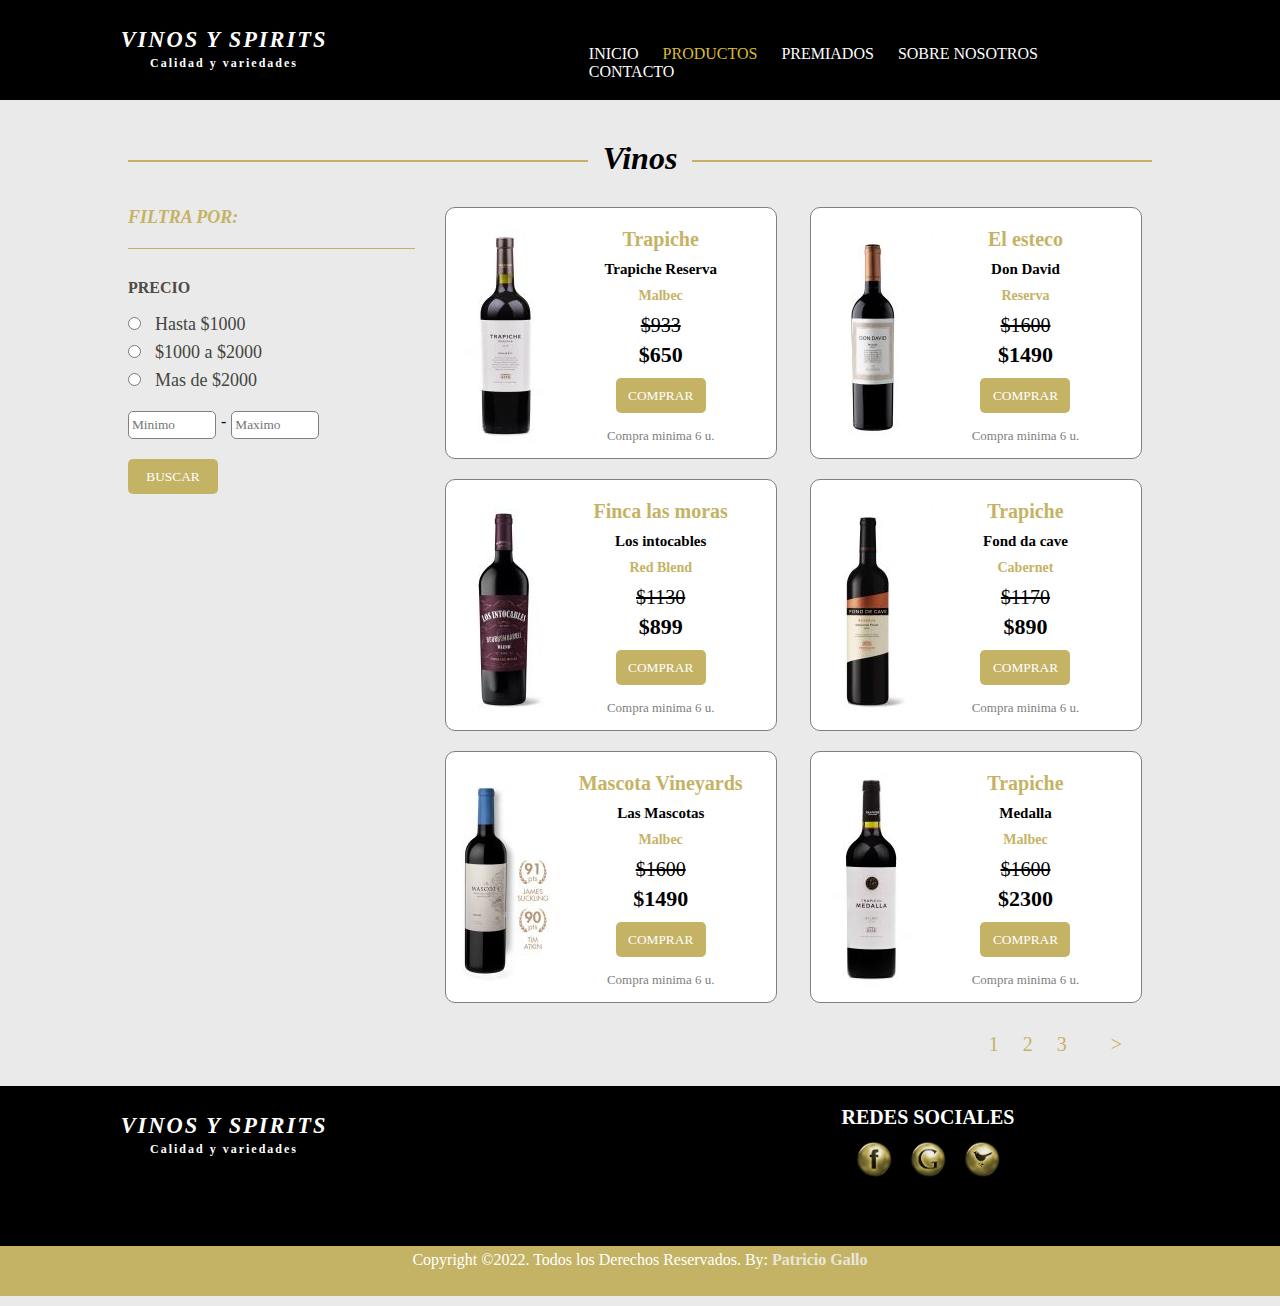
==== index.html @ 557ad643 "up to date" ====
<!DOCTYPE html>
<html lang="es">

<head>
  <meta charset="UTF-8">
  <meta name="viewport" content="width=device-width, initial-scale=1.0">
  <meta http-equiv="X-UA-Compatible" content="ie=edge">
  <meta name="description" content="
  Nuestros mejores productos y variedades
  ">
  <title> V&S | Vinos y spirits | PRODUCTOS</title>
  <link rel="shortcut icon" href="media/favicon.png">
  <link rel="stylesheet" href="style/style.css">
  <link rel="stylesheet" href="https://cdnjs.cloudflare.com/ajax/libs/animate.css/4.1.1/animate.min.css" />
  <script src="js/productos.js"></script>
</head>

<body>
  <header id="header">


    <div class="header__logo">
      <h1 class="header__logo--titulo animate__animated animate__pulse animate__repeat-2"><a href="../index.html">VINOS Y SPIRITS</a></h1>
      <h2 class="header__logo--legenda animate__animated animate__pulse animate__repeat-2"><a href="../index.html">Calidad y variedades</a></h2>
    </div>


    <div class="header__nav">
      <ul>
        <li><a href="">INICIO</a></li>
        <li><a href="index.html" style="color:#DCBD31;">PRODUCTOS</a></li>
        <li><a href="">PREMIADOS</a></li>
        <li><a href="">SOBRE NOSOTROS</a></li>
        <li><a href="">CONTACTO</a></li>
      </ul>
    </div>


    <!-- <div class="header_carrito" >

        <a href="pages/pago.html">
        <img src="media/carrito.png" alt="">
        <div class="fondo-numero">
          <p>2</p>
        </div>
        </a>

    </div> -->

  </header>

  <!--                 INICIO CUERPO                -->
  <div class="cuerpo" id="cuerpo">


    <!-- <div class="espacio_alerta">

      <div class="alerta_compra">
        <h1>Producto enviado al carrito</h1>
        <div class="cuerpo_lineaMenu"></div>
        <h3>${item.nombre}</h3>
        <h4>$${item.precio}</h4>
        <a href="#" onclick="cerrar()">Cerrar</a>
      </div>




    </div> -->

    <!-- <div class="menu_slider">

      <div class="slider_componentes">
        <div class="componentes_imagen">
          <img src="media/trapiche.jpg" alt="">
        </div>
        <div class="componentes_nombres">
          <h3>Cosecha tardia</h3>
          <h4>$500</h4>
        </div>
        <div class="componentes_boton">
          <button type="button" name="button">X</button>
        </div>
      </div>

      <div class="cuerpo_lineaMenu"></div>
      <h1>Total: </h1>
      <button type="button" name="button">COMPRAR</button>
    </div> -->

    <!-- <div class="alerta_compra">
      <h1>Producto enviado al carrito</h1>
      <div class="cuerpo_lineaMenu"></div>
      <h3>Cosecha tardia</h3>
      <h4>$500</h4>
      <a href="#">Cerrar</a>
    </div>

    <img src="media/vinos.jpg" id="vinos" alt="" style="width:100%">


    <!--                 INICIO CUERPO  FLEX              -->

    <div class="cuerpo__cuerpoFlex">
      <div class="cuerpo__cuerpoFlex--titulo">
        <div class="cuerpo__cuerpoFlex--tituloLinea">
        </div>
        <h1>Vinos</h1>
        <div class="cuerpo__cuerpoFlex--tituloLinea">
        </div>
      </div>


      <div class="cuerpo_cajasProductos">

        <!--    inicio menu -->
        <div class="cuerpo_cajaMenu">

          <h1>FILTRA POR:</h1>

          <div class="cuerpo_lineaMenu"></div>
          <!-- <h2>CATEGORIA</h2>
          <form action="/action_page.php">
            <input type="checkbox" id="vehicle1" name="vehicle1" value="Bike">
            <label for="vehicle1"> I have a bike</label><br>
            <input type="checkbox" id="vehicle2" name="vehicle2" value="Car">
            <label for="vehicle2"> I have a car</label><br>
            <input type="checkbox" id="vehicle3" name="vehicle3" value="Boat">
            <label for="vehicle3"> I have a boat</label><br><br>
            <input type="submit" value="Buscar">
          </form>


          <div class="cuerpo_lineaMenu"></div> -->
          <h2>PRECIO</h2>

          <form action="/action_page.php" id="filtroPrecio">
            <input type="radio" id="precio1" name="filtro" value="1">
            <label >Hasta $1000</label><br>
            <input type="radio" id="precio2" name="filtro" value="2">
            <label >$1000 a $2000</label><br>
            <input type="radio" id="precio3" name="filtro" value="3">
            <label>Mas de  $2000 </label><br>
            <div class="MaximoYminimo" id="MaximoYminimo">
              <input type="text" name="minimo" placeholder="Minimo" id="precioMinimo"> <p>-</p>
              <input type="text" name="maximo" placeholder="Maximo" id="precioMaximo">
              <!-- <h4>Solo numeros</h4> -->
            </div>
            <button type="submit" name="button">BUSCAR</button>
          </form>

        </div>
        <!--    fin menu -->

        <!--    iinico productos -->

        <div class="cuerpo_cajaProductosDerecha" id="cuerpo_cajaProductos">

          <!-- <div class="cuerpo__cajas">
            <div class="cuerpo__cajasIndex--imagen">
              <a href="#"> <img src="media/trapiche.jpg" alt=""> </a>
            </div>
            <div class="cuerpo__cajasIndex--texto">
              <h1>Trapiche</h1>
              <h2>Trapiche reserva</h2>
              <h3>Malbec</h3>
              <h4 class="cuerpo__cajas--precioTachado">$933,00</h4>
              <h4 class="cuerpo__cajas--precio">$650,99</h4>
               <button type="button" name="button" class="boton">COMPRAR</button>
              <p>Compra minima 6 u.</p>
            </div>
          </div>


          <div class="cuerpo__cajas">
            <div class="cuerpo__cajasIndex--imagen">
               <img src="media/don_david_malbec_1.jpg" alt="">
            </div>
            <div class="cuerpo__cajasIndex--texto">
              <h1>El Esteco</h1>
              <h2>Don David</h2>
              <h3>Reserva</h3>
              <h4 class="cuerpo__cajas--precioTachado">$1600,00</h4>
              <h4 class="cuerpo__cajas--precio">$1490,99</h4>
               <button type="button" name="button" class="boton">COMPRAR</button>
              <p>Compra minima 6 u.</p>
            </div>
          </div>


          <div class="cuerpo__cajas">
            <div class="cuerpo__cajasIndex--imagen">
               <img src="media/los_intocables_blend.jpg" alt="">
            </div>
            <div class="cuerpo__cajasIndex--texto">
              <h1>Finca Las Moras</h1>
              <h2>Los intocables</h2>
              <h3>Red Blend</h3>
              <h4 class="cuerpo__cajas--precioTachado">$1136,00</h4>
              <h4 class="cuerpo__cajas--precio">$899,99</h4>
              <button type="button" name="button" class="boton">COMPRAR</button>
              <p>Compra minima 6 u.</p>
            </div>
          </div>


          <div class="cuerpo__cajas">
            <div class="cuerpo__cajasIndex--imagen">
              <img src="media/fonddacave.jpg" alt="">
            </div>
            <div class="cuerpo__cajasIndex--texto">
              <h1>Trapiche</h1>
              <h2>Fond da cave</h2>
              <h3>Cabernet</h3>
              <h4 class="cuerpo__cajas--precioTachado">$1136,00</h4>
              <h4 class="cuerpo__cajas--precio">$899,99</h4>
               <button type="button" name="button" class="boton">COMPRAR</button>
              <p>Compra minima 6 u.</p>
            </div>
          </div>



          <div class="cuerpo__cajas">
            <div class="cuerpo__cajasIndex--imagen">
               <img src="media/mascota.jpg" alt="">
            </div>
            <div class="cuerpo__cajasIndex--texto">
              <h1>Mascota Vineyards</h1>
              <h2>Las Mascotas</h2>
              <h3>Malbec</h3>
              <h4 class="cuerpo__cajas--precioTachado">$1136,00</h4>
              <h4 class="cuerpo__cajas--precio">$899,99</h4>
               <button type="button" name="button" class="boton">COMPRAR</button>
              <p>Compra minima 6 u.</p>
            </div>
          </div>


          <div class="cuerpo__cajas">
            <div class="cuerpo__cajasIndex--imagen">
               <img src="media/medalla.jpg" alt="">
            </div>
            <div class="cuerpo__cajasIndex--texto">
              <h1>Trapiche</h1>
              <h2>Medalla</h2>
              <h3>Malbec</h3>
              <h4 class="cuerpo__cajas--precioTachado">$1136,00</h4>
              <h4 class="cuerpo__cajas--precio">$899,99</h4>
               <button type="button" name="button" class="boton">COMPRAR</button>
              <p>Compra minima 6 u.</p>
            </div>
          </div>

          <div class="cuerpo__cajas">
            <div class="cuerpo__cajasIndex--imagen">
               <img src="media/elesteco.png" alt="">
            </div>
            <div class="cuerpo__cajasIndex--texto">
              <h1>El esteco</h1>
              <h2>Blend de estremos</h2>
              <h3>Blend</h3>
              <h4 class="cuerpo__cajas--precioTachado">$1136,00</h4>
              <h4 class="cuerpo__cajas--precio">$899,99</h4>
               <button type="button" name="button" class="boton">COMPRAR</button>
              <p>Compra minima 6 u.</p>
            </div>
          </div>

          <div class="cuerpo__cajas">
            <div class="cuerpo__cajasIndex--imagen">
              <a href="#"> <img src="media/caja.jpg" alt=""> </a>
            </div>
            <div class="cuerpo__cajasIndex--texto">
              <h1>Malbec</h1>
              <h2>Caja de degustacion</h2>
              <h3>Malbec</h3>
              <h4 class="cuerpo__cajas--precioTachado">$1136,00</h4>
              <h4 class="cuerpo__cajas--precio">$899,99</h4>
               <button type="button" name="button" class="boton">COMPRAR</button>
              <p>Compra minima 6 u.</p>
            </div>
          </div>

          <div class="cuerpo__cajas">
            <div class="cuerpo__cajasIndex--imagen">
               <img src="media/granmedalla.jpg" alt="">
            </div>
            <div class="cuerpo__cajasIndex--texto">
              <h1>Trapiche</h1>
              <h2>Gran medalla</h2>
              <h3>Cabernet Franc</h3>
              <h4 class="cuerpo__cajas--precioTachado">$1136,00</h4>
              <h4 class="cuerpo__cajas--precio">$899,99</h4>
               <button type="button" name="button" class="boton">COMPRAR</button>
              <p>Compra minima 6 u.</p>
            </div>
          </div>

          <div class="cuerpo__cajas">
            <div class="cuerpo__cajasIndex--imagen">
               <img src="media/navarrocorreas.jpg" alt="">
            </div>
            <div class="cuerpo__cajasIndex--texto">
              <h1>Navarro Correas</h1>
              <h2>Sparking</h2>
              <h3>Dulces</h3>
              <h4 class="cuerpo__cajas--precioTachado">$1136,00</h4>
              <h4 class="cuerpo__cajas--precio">$899,99</h4>
               <button type="button" name="button" class="boton">COMPRAR</button>
              <p>Compra minima 6 u.</p>
            </div>
          </div> -->

        </div>
        <!--    fin productos -->
      </div>

      <div class="cuerpo_siguientePagina">
        <a href="#">1</a> <a href="#">2</a> <a href="#">3</a> <a href="#"></a> <a href="#">></a>
      </div>

      <!--                 FIN CUERPO FLEX               -->

    </div>

    <!--                 FIN CUERPO                -->




  </div>
  <footer>


    <div class="footer__redes">
      <div class="header__logo">
        <h1 class="header__logo--titulo animate__animated animate__pulse animate__repeat-2"><a href="../index.html">VINOS Y SPIRITS</a></h1>
        <h2 class="header__logo--legenda animate__animated animate__pulse animate__repeat-2"><a href="../index.html">Calidad y variedades</a></h2>
      </div>

      <div class="footer__redes--links">
        <div class="footer__redes--liksCaja">
          <h1>REDES SOCIALES</h1>
          <a href="https://www.facebook.com/" target="_blank"><img src="media/facebook.png" alt=""></a>
          <a href="https://www.google.com/" target="_blank"><img src="media/google.png" alt=""></a>
          <a href="https://twitter.com/?lang=es" target="_blank"><img src="media/twitter.png" alt=""></a>
        </div>
      </div>

    </div>

    <div class="footer__copy">
      <p class="footer__copy--legenda">Copyright ©2022. Todos los Derechos Reservados. By: <a href="#"><strong>Patricio Gallo</strong></a></p>
    </div>


  </footer>

  <script src="js/main.js"></script>




</body>

</html>
---- style/style.css ----
* {
  margin: 0;
  padding: 0;
  font-family: serif; }

body {
  background-color: #EBEAEA;
  display: grid;
  grid-template-columns: 100%;
  grid-auto-rows: auto 250px; }

.ocultar{
  display: none;
}

/* --------- HEADER--------------*/
header {
  width: 100%;
  background-color: black;
  display: flex;
  flex-direction: row;
  flex-wrap: nowrap;
  justify-content: flex-start;
  position: fixed;
  z-index: 2;
  height: 100px;
}

.header_carrito{
  width: 10%;
}

.header_carrito a{
  display: flex;
  flex-direction: row;
  text-decoration: none;
}

.header_carrito img{
  width: 45px;
  height: 45px;
  margin-top: 50px;
  margin-left: 20px;
}
.fondo-numero{
  width: 30px;
  height: 30px;
  background-color: #C4B365;;
  margin-top: 60px;
  border-radius: 50%;
}
.fondo-numero p{
  color: white;
  font-size: 26px;
  font-weight: bold;
  margin-left: 8px;
}

.header__logo {
  width: 35%;
  text-align: center;

}

.header__logo--titulo {
  margin-top: 27px;
  font: oblique bold 140% cursive;
  letter-spacing: 2px; }

.header__logo--titulo a {
  text-decoration: none;
  color: white; }

.header__logo--legenda {
  margin-top: 3px;
  font: arial;
  font-size: 12px;
  letter-spacing: 2px; }

.header__logo--legenda a {
  text-decoration: none;
  color: white; }

.header__nav {
  width: 55%;
}

.header__nav ul {
  list-style-type: none;
  margin-left: 20%;
  margin-top: 45px; }

.header__nav li {
  display: inline-block;
  margin-right: 20px; }

.header__nav a {
  text-decoration: none;
  color: white;
  width: 15px;
  height: 20px; }

.header__nav a:hover {
  color: #DCBD31; }

/* --------- FIN HEADER--------------*/


/* --------- CUERPO--------------*/
.cuerpo {
  width: 100%;
  margin-top: 100px;
}

/*      MENU Slider      */

.menu_slider{
  width: 30%;
  height: 100%;
  background-color: white;
  z-index: 2;
  position: fixed;
  right:0;
  border: 1px solid #DCBD31;
  display: flex;
  flex-direction: column;
}



.slider_componentes{
  display: flex;
  flex-direction: row;
  margin-top: 20px;
  width: 100%;
}

.componentes_imagen{
  width: 33%;
}

.componentes_imagen img{
  width: 45px;
  height: 83px;
  margin-left: 25%;
}

.componentes_nombres{
  display: flex;
  flex-direction: column;
  text-align: center;
  margin-top: 20px;
  width: 33%;

}

.componentes_nombres h3{
  font-size: 20px;
  font-weight: normal;
}

.componentes_nombres h4{
  font-size: 19px;
}

.componentes_boton{
  width: 33%;
}

.componentes_boton button{
  margin-top: 20px;
  background-color: #af0808;
  width: 30px;
  height: 30px;
  color: white;
  border-radius: 5px;
  cursor: pointer;
  margin-left: 35%;
}


#boton_compra{
  margin-left: 20px;
  font-size: 19px;
  width: 120px;
  height: 50px;
}

.menu_slider h1{
  text-align: right;
  margin-right: 30px;
  font-size: 20px;
}


/*    Fin componentes SLIDER     */

/*      Componentes ALERTA       */

.espacio_alerta{
  display: flex;
  flex-direction: column;
  flex-direction: column-reverse;
  width: 30%;
  z-index: 3;
  position: fixed;
  right: 0px;
  bottom: 0px;
}

.alerta_compra{
  width: 80%;
  height: 125px;
  background-color: beige;
  margin-bottom:  20px;
  margin-left: 30px;
  z-index: 3;
  border: 1px solid #DCBD31;
  border-radius: 20px;
  padding: 20px;
  display: flex;
  flex-direction: column;

}

.alerta_compra h1{

  font-size: 22px;
  text-align: center;
}
.alerta_compra h3{
  font-weight: normal;
  font-size: 20px;
}
.alerta_compra h4{
  font-weight: normal;
}

.alerta_compra button{
  margin-left: 70%;
  font-size: 17px;
  width: 75px;
  height: 50px;
}


/*     FIN Componentes ALERTA    */

.cuerpo__imagen {
  width: 100%; }

.cuerpo__imagen img {
  width: 100%; }

.cuerpo__cuerpoFlex {
  width: 80%;
  display: flex;
  flex-direction: column;
  flex-wrap: wrap;
  margin-left: 10%;
  margin-top: 20px; }

.cuerpo__cuerpoFlex--titulo {
  text-align: center;
  color: black;
  font-style: italic;
  display: flex;
  margin-bottom: 20px;
  margin-top: 20px; }

.cuerpo__cuerpoFlex--titulo h1 {
  margin-left: 15px;
  margin-right: 15px; }

.cuerpo__cuerpoFlex--tituloLinea {
  height: 2px;
  flex: 1;
  background-color: #C4B365;
  margin-top: 20px; }

.cuerpo__contenedorCajas {
  display: flex;
  flex-direction: row;
  flex-wrap: wrap;
  justify-content: center; }

.cuerpo__cajas {
  width: 330px;
  height: 250px;
  background-color: white;
  margin: 10px;
  border: 1px grey solid;
  border-radius: 10px;
  display: flex;
  flex-direction: row;
  flex-wrap: wrap; }

.cuerpo__cajasIndex--imagen {
  width: 30%;
  margin-top: 20px;
  z-index: 1; }

.cuerpo__cajasIndex--texto {
  width: 70%;
  margin-top: 20px;
  text-align: center;
  z-index: 1; }

.cuerpo__cajasIndex--texto h1 {
  font-size: 20px;
  color: #C4B365;
  margin-bottom: 10px; }

.cuerpo__cajasIndex--texto h2 {
  font-size: 15px;
  margin-bottom: 10px; }

.cuerpo__cajasIndex--texto h3 {
  font-size: 14px;
  color: #C4B365;
  margin-bottom: 10px; }

.cuerpo__cajas--precioTachado {
  font-size: 20px;
  margin-bottom: 5px;
  font-weight: normal;
  text-decoration: line-through; }

.cuerpo__cajas--precio {
  font-size: 22px;
  margin-bottom: 10px; }

button {
  width: 90px;
  height: 35px;
  color: white;
  background-color: #C4B365;
  border-radius: 5px;
  border: black;
  cursor: pointer;
}

button:hover {
  background-color: black; }

.cuerpo__cajasIndex--texto p {
  font-size: 13px;
  color: grey;
  margin-top: 15px; }

.cuerpo__cuerpoFlex--imagen {
  margin-top: 70px;
  margin-bottom: 70px; }

.cuerpo__cuerpoFlex--imagen img {
  width: 100%; }

.cuerpo__contenedorCajasimagen img {
  width: 100%;
  height: 100%;
  border-radius: 10px; }

.cuerpo__contenedorCajasimagen img:hover {
  border-radius: 0px; }

.cuerpo__contenedorCajasimagen:hover {
  border: 8px #C4B365 solid;
  border-radius: 10px; }

.cuerpo__cajasMarcas {
  width: 130px;
  height: 100px;
  background-color: white;
  margin: 10px;
  border: 1px grey solid;
  border-radius: 10px;
  display: flex;
  flex-direction: row;
  flex-wrap: wrap; }

.cuerpo_cajasProductos {
  width: 100%;
  display: flex;
  flex-direction: row;
  flex-wrap: wrap; }

/*-----menu izuierdo filtro-------*/
.cuerpo_cajaMenu {
  width: 30%;
  display: flex;
  flex-direction: column;
  flex-wrap: wrap; }

.cuerpo_cajaMenu h1 {
  font-size: 18px;
  color: #C4B365;
  font-weight: bold;
  font-style: italic;
  margin-top: 10px; }

.cuerpo_cajaMenu h2 {
  font-size: 16px;
  color: #4d4b43;
  margin-top: 20px;
  margin-bottom: 10px; }

.cuerpo_cajaMenu h3 {
  font-size: 17px;
  margin-top: 15px;
  margin-left: 10px; }

.cuerpo_cajaMenu h3 a {
  text-decoration: none;
  color: #4d4b43; }

.cuerpo_cajaMenu h3 a:hover {
  color: #C4B365; }

.cuerpo_lineaMenu {
  height: 1px;
  background-color: #C4B365;
  margin-top: 20px;
  margin-bottom: 10px;
  margin-right: 20px;
}


#filtroPrecio input{
  margin-top: 10px;
}

#filtroPrecio label{
 font-size: 18px;
 margin-left: 10px;
 margin-bottom: 10px;
 color: rgb(67, 69, 62);
}

#filtroPrecio button{
  margin-top: 20px;
}

.MaximoYminimo{
  display: flex;
  flex-direction: row;
  margin-top: 10px;
}

.MaximoYminimo input{
  border: 1px solid grey;
  height: 20px;
  border-radius: 5px;
  width: 80px;
  padding: 3px;
}


.MaximoYminimo p{
  margin-left: 5px;
  margin-right: 5px;
  margin-top: 12px;
}

.MaximoYminimo h4{
  margin-left: 5px;
  margin-right: 5px;
  margin-top: 12px;
  color: red;
}


/*-----menu izuierdo filtro-------*/

.cuerpo_cajaProductosDerecha {
  width: 70%;
  display: flex;
  flex-direction: row;
  flex-wrap: wrap;
  justify-content:space-between; }

.cuerpo_siguientePagina {
  text-align: right;
  margin-top: 20px;
  margin-right: 30px; }

.cuerpo_siguientePagina a {
  text-decoration: none;
  color: #C4B365;
  margin-left: 20px;
  font-size: 20px; }

.cuerpo_siguientePagina a:hover {
  color: #6e622e; }

.cuerpo__textoNosotros {
  margin-left: 10%;
  margin-right: 10%;
  margin-top: 50px;
  background-color: #FDFBF5;
  padding-left: 30px;
  padding-bottom: 50px;
  border: 1px #C4B365 solid;
  border-radius: 10px; }

.cuerpo__textoNosotros h1 {
  font-size: 30px;
  margin-bottom: 30px;
  margin-top: 60px; }

.cuerpo__textoNosotros p {
  font-size: 15px;
  margin-bottom: 10px; }

.cuerpo__textoFormulario {
  text-align: center;
  margin-top: 10px; }

.cuerpo__formularioContacto {
  width: 70%;
  margin-top: 40px;
  margin-bottom: 40px;
  margin-left: 15%;
  border-radius: 5px;
  background-color: #FDFBF5;
  padding: 20px; }

.cuerpo__formularioContacto input[type=text], select {
  width: 100%;
  padding: 12px 20px;
  margin: 8px 0;
  display: inline-block;
  border: 1px solid #ccc;
  border-radius: 4px;
  box-sizing: border-box; }

.cuerpo__formularioContacto input[type=email], select {
  width: 100%;
  padding: 12px 20px;
  margin: 8px 0;
  display: inline-block;
  border: 1px solid #ccc;
  border-radius: 4px;
  box-sizing: border-box; }

.cuerpo__formularioContacto textarea {
  width: 100%;
  padding: 12px 20px;
  margin: 8px 0;
  display: inline-block;
  border: 1px solid #ccc;
  border-radius: 4px;
  box-sizing: border-box; }

.cuerpo__formularioContacto input[type=submit] {
  width: 100%;
  background-color: #C4B365;
  color: white;
  padding: 14px 20px;
  margin: 8px 0;
  border: none;
  border-radius: 4px;
  cursor: pointer; }

.cuerpo__formularioContacto input[type=submit]:hover {
  background-color: black; }


.cuerpo_vinosPremiados{
  display: flex;
  width: 100%;
  flex-direction: row;
  flex-wrap: wrap;
  justify-content:space-between;
}


/* --------- FIN CUERPO--------------*/
/* --------- FOOTER--------------*/
footer {
  width: 100%;
  margin-top: 30px;
  display: flex;
  flex-direction: column;
}

.footer__redes {
  background-color: black;
  height: 160px;
  width: 100%;
  display: flex;
  flex-direction: row;
  flex-wrap: nowrap; }

.footer__redes--links {
  width: 60%; }

.footer__redes--liksCaja {
  margin-left: 25%;
  margin-top: 20px;
  text-align: center; }

.footer__redes--links h1 {
  color: white;
  font-size: 20px;
  margin-bottom: 5px; }

.footer__redes--links img {
  width: 50px;
  height: 50px; }

.footer__copy {
  background-color: #C4B365;
  width: 100%;
  height: 50px; }

.footer__copy--legenda {
  text-align: center;
  color: white;
  margin-top: 5px; }

.footer__copy--legenda a {
  text-decoration: none;
  color: #E8E6DB; }

.footer__copy--legenda a:hover {
  color: #61592E; }

/* --------- FIN FOOTER--------------*/
/*------------ -------------MEDIA--------------------------------------*/
/* --------------- COMIENZO MEDIA 1  ----------------------*/
@media screen and (max-width: 480px) {
  body {
    grid-auto-rows: 179px auto 250px; }
  /* --------------- HEADER media -----------------*/
  header {
    flex-direction: column; }
  .header__logo {
    width: 100%;
    margin-bottom: 20px; }
  .header__nav {
    width: 100%;
    background-color: #EBEAEA;
    text-align: center;
    border-top: 3px #C4B365 solid; }
  .header__nav ul {
    list-style-type: none;
    margin-left: 0px;
    margin-top: 20px;
    margin-bottom: 20px; }
  .header__nav li {
    display: inline-block;
    margin-right: 10px;
    margin-left: 12px;
    margin-top: 3px; }
  .header__nav a {
    text-decoration: none;
    color: white;
    width: 10px;
    height: 10px;
    color: black; }
  .header__nav a:hover {
    color: #DCBD31; }
  /* --------------- fin HEADER media-----------------*/
  /* --------------- body media -----------------*/
  .cuerpo {
    width: 100%; }
  .cuerpo__imagen {
    display: NONE; }
  .cuerpo__imagen img {
    display: none; }
  .cuerpo__cuerpoFlex {
    width: 100%;
    margin-left: 0px;
    margin-top: 10px; }
  .cuerpo__cuerpoFlex--titulo {
    margin-bottom: 10px;
    margin-top: 10px; }
  .cuerpo__cuerpoFlex--titulo h1 {
    margin-left: 0px;
    margin-right: 0px; }
  .cuerpo__cajas {
    width: 270px;
    height: 204px; }
  .cuerpo__cajasIndex--imagen {
    margin-top: 10px; }
  .cuerpo__cajasIndex--imagen img {
    width: 100px;
    height: 175px; }
  .cuerpo__cajasIndex--texto {
    margin-top: 10px; }
  .cuerpo__cajasIndex--texto h1 {
    font-size: 18px;
    margin-bottom: 5px; }
  .cuerpo__cajasIndex--texto h2 {
    font-size: 13px;
    margin-bottom: 5px; }
  .cuerpo__cajasIndex--texto h3 {
    font-size: 12px;
    color: #C4B365;
    margin-bottom: 5px; }
  .cuerpo__cajas--precioTachado {
    font-size: 18px;
    margin-bottom: 5px; }
  .cuerpo__cajas--precio {
    font-size: 20px;
    margin-bottom: 5px; }
  .cuerpo__cajasIndex--texto p {
    margin-top: 10px; }
  .cuerpo__cuerpoFlex--imagen {
    display: none; }
  .cuerpo__textoNosotros {
    margin-left: 3%;
    margin-right: 3%; }
  .cuerpo__textoNosotros h1 {
    margin-bottom: 10px;
    margin-top: 20px; }
  .cuerpo__textoNosotros p {
    margin-bottom: 30px; }
  .cuerpo__textoFormulario {
    margin-top: 20px; }
  .cuerpo__formularioContacto {
    width: 90%;
    margin-top: 20px;
    margin-bottom: 0px;
    margin-left: 2%;
    padding: 12px; }

.cuerpo_cajaMenu{
  display: none;
}

#vinos{
  display: none;
}

.cuerpo_cajasProductos{
  flex-direction: column;
}

.cuerpo_cajaProductosDerecha{
  flex-direction: row;
  width: 100%;
  justify-content:space-around;
}

#premiados{
  display: none;
}


  /* --------------- FIN BODY media -----------------*/
  /* --------- FOOTER media--------------*/
  .footer__redes {
    height: 160px;
    flex-direction: column; }
  .footer__redes--links {
    width: 100%; }
  .footer__redes--liksCaja {
    margin-left: 0px;
    margin-top: 0px; }
  .footer__redes--links h1 {
    display: none; }
  /* --------- FIN FOOTER media--------------*/ }

/* --------------- FIN MEDIA  1   ----------------------*/
/* --------------- COMIENZO MEDIA 2  ----------------------*/
@media screen and (min-width: 481px) and (max-width: 1024px) {
  body {
    grid-auto-rows:  auto 250px; }
  /* --------------- HEADER media -----------------*/
  header {
    flex-direction: column;
    height: 200px;
    }
  .header__logo {
    width: 100%;
    margin-bottom: 20px; }
  .header__nav {
    width: 100%;
    background-color: #EBEAEA;
    text-align: center;
    border-top: 3px #C4B365 solid;
    border-bottom: 3px #C4B365 solid; }
  .header__nav ul {
    list-style-type: none;
    margin-left: 0px;
    margin-top: 20px;
    margin-bottom: 20px; }
  .header__nav li {
    display: inline-block;
    margin-right: 10px;
    margin-left: 12px;
    margin-top: 3px; }
  .header__nav a {
    text-decoration: none;
    color: white;
    width: 10px;
    height: 10px;
    color: black; }
  .header__nav a:hover {
    color: #DCBD31; }
  /* --------------- fin HEADER media-----------------*/
  /* --------------- body media -----------------*/
  .cuerpo {
    width: 100%;
  margin-top: 200px;
  }


  .cuerpo__cuerpoFlex {
    width: 100%;
    margin-left: 0px;
    margin-top: 10px; }
  .cuerpo__cuerpoFlex--titulo {
    margin-bottom: 10px;
    margin-top: 10px; }
  .cuerpo__cuerpoFlex--titulo h1 {
    margin-left: 0px;
    margin-right: 0px; }
  .cuerpo__cajas {
    width: 270px;
    height: 204px; }
  .cuerpo__cajasIndex--imagen {
    margin-top: 10px; }
  .cuerpo__cajasIndex--imagen img {
    width: 100px;
    height: 175px; }
  .cuerpo__cajasIndex--texto {
    margin-top: 10px; }
  .cuerpo__cajasIndex--texto h1 {
    font-size: 18px;
    margin-bottom: 5px; }
  .cuerpo__cajasIndex--texto h2 {
    font-size: 13px;
    margin-bottom: 5px; }
  .cuerpo__cajasIndex--texto h3 {
    font-size: 12px;
    color: #C4B365;
    margin-bottom: 5px; }
  .cuerpo__cajas--precioTachado {
    font-size: 18px;
    margin-bottom: 5px; }
  .cuerpo__cajas--precio {
    font-size: 20px;
    margin-bottom: 5px; }
  .cuerpo__cajasIndex--texto p {
    margin-top: 10px; }
  .cuerpo__textoNosotros {
    margin-left: 3%;
    margin-right: 3%; }
  .cuerpo__textoNosotros h1 {
    margin-bottom: 10px;
    margin-top: 20px; }
  .cuerpo__textoNosotros p {
    margin-bottom: 30px; }
  .cuerpo__textoFormulario {
    margin-top: 20px; }
  .cuerpo__formularioContacto {
    width: 90%;
    margin-top: 20px;
    margin-bottom: 0px;
    margin-left: 4%;
    padding: 12px; }

    .cuerpo_cajaMenu{
      display: none;
    }

    #vinos{
      display: none;
    }

    .cuerpo_cajasProductos{
      flex-direction: column;
    }

    .cuerpo_cajaProductosDerecha{
      flex-direction: row;
      width: 100%;
      justify-content:space-around;
    }

    #premiados{
      display: none;
    }
  /* --------------- FIN BODY media -----------------*/
  /* --------- FOOTER media--------------*/
  .footer__redes {
    height: 160px;
    flex-direction: column; }
  .footer__redes--links {
    width: 100%; }
  .footer__redes--liksCaja {
    margin-left: 0px;
    margin-top: 0px; }
  .footer__redes--links h1 {
    display: none; }
  /* --------- FIN FOOTER media--------------*/
  /* --------------- FIN MEDIA 2  ----------------------*/ }

/*-------------------------------------Fin de Media-----------------------------*/
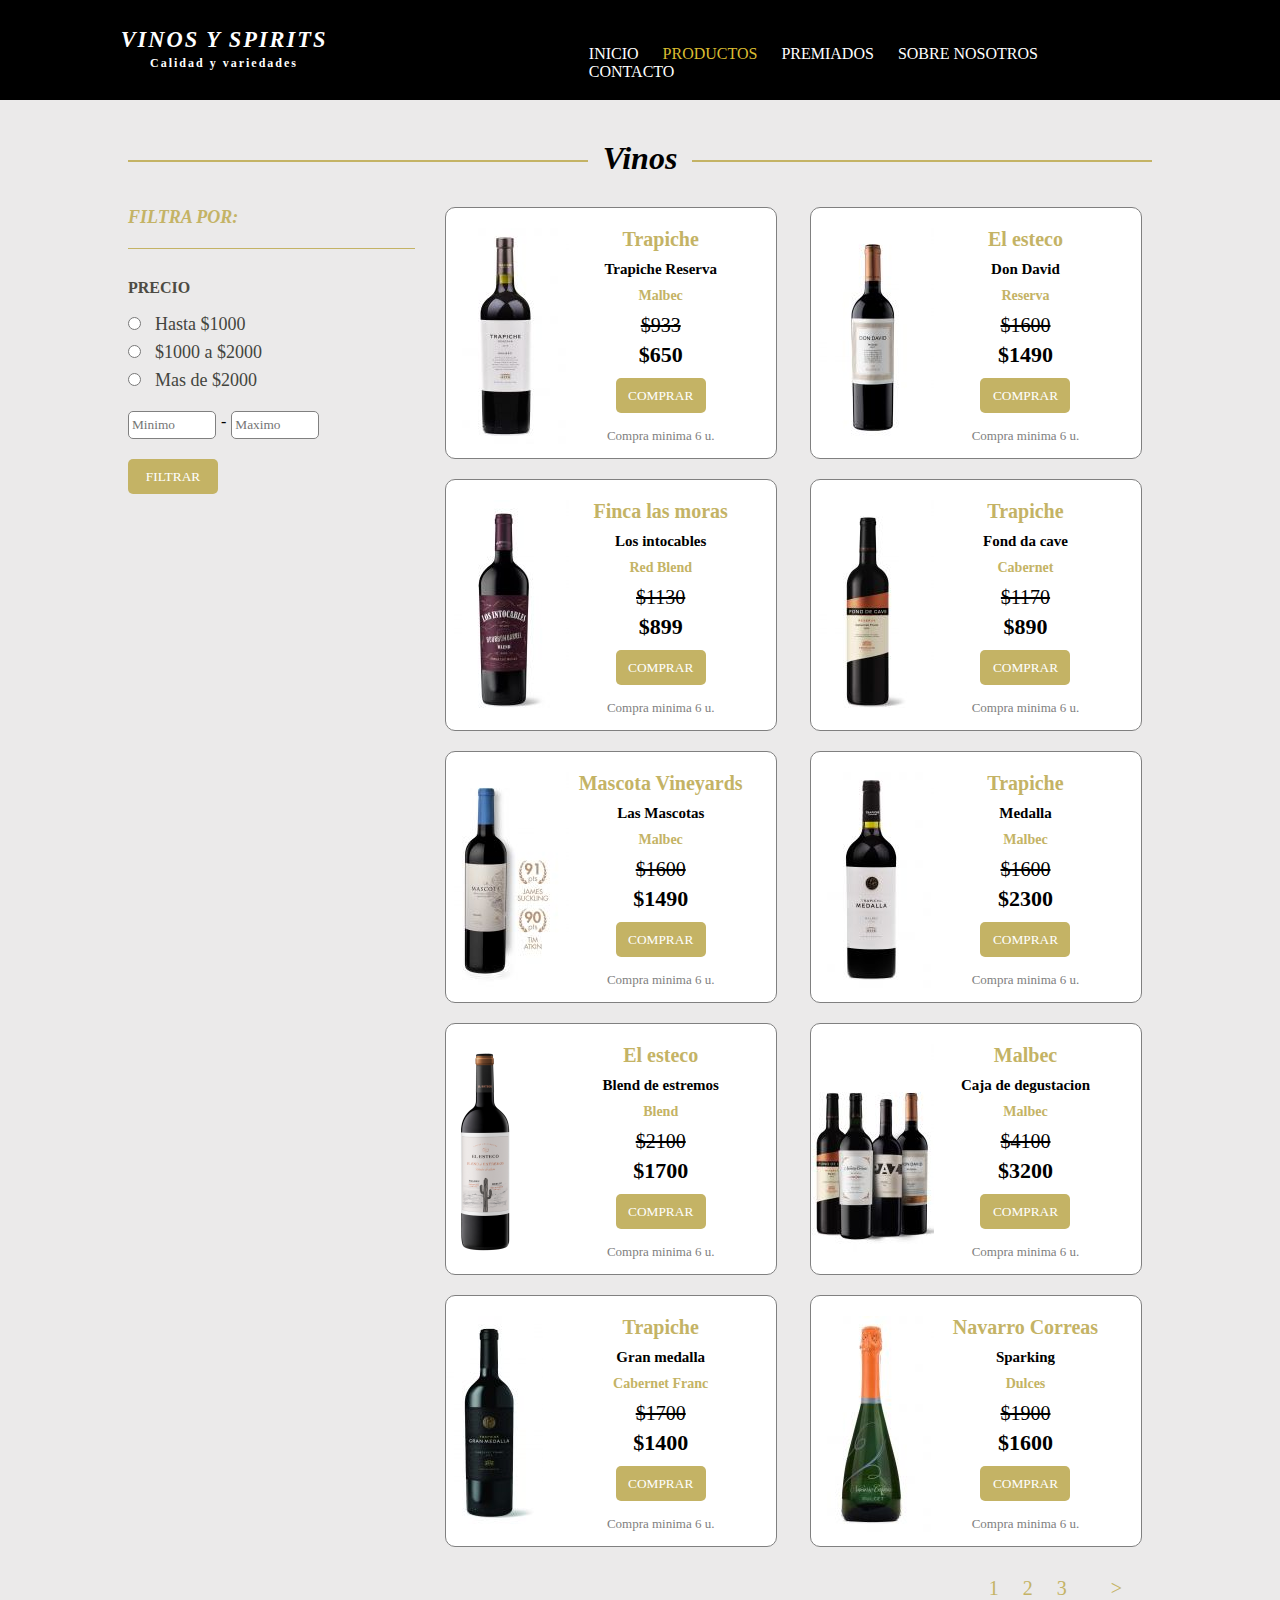
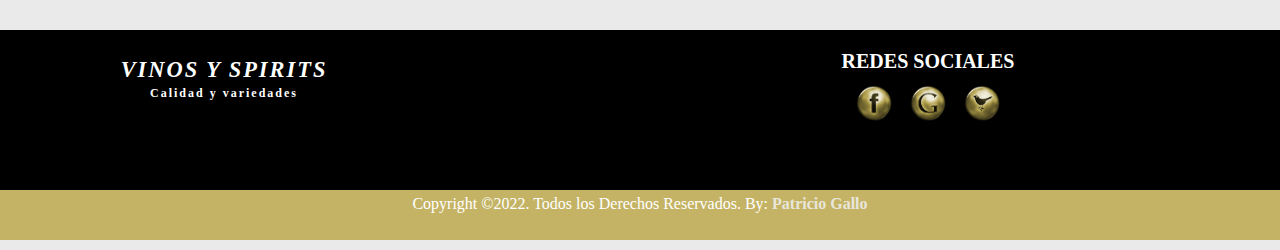
==== commit ce41a1d5: "up to date" ====
--- a/index.html
+++ b/index.html
@@ -19,6 +19,7 @@
   <header id="header">
 
 
+
     <div class="header__logo">
       <h1 class="header__logo--titulo animate__animated animate__pulse animate__repeat-2"><a href="../index.html">VINOS Y SPIRITS</a></h1>
       <h2 class="header__logo--legenda animate__animated animate__pulse animate__repeat-2"><a href="../index.html">Calidad y variedades</a></h2>
@@ -36,72 +37,29 @@
     </div>
 
 
-    <!-- <div class="header_carrito" >
 
-        <a href="pages/pago.html">
-        <img src="media/carrito.png" alt="">
-        <div class="fondo-numero">
-          <p>2</p>
-        </div>
-        </a>
-
-    </div> -->
 
   </header>
 
   <!--                 INICIO CUERPO                -->
   <div class="cuerpo" id="cuerpo">
 
+    <div class="espacio_alerta" id="espacio_alerta">
 
-    <!-- <div class="espacio_alerta">
-
-      <div class="alerta_compra">
-        <h1>Producto enviado al carrito</h1>
-        <div class="cuerpo_lineaMenu"></div>
-        <h3>${item.nombre}</h3>
-        <h4>$${item.precio}</h4>
-        <a href="#" onclick="cerrar()">Cerrar</a>
-      </div>
-
-
-
-
-    </div> -->
-
-    <!-- <div class="menu_slider">
-
-      <div class="slider_componentes">
-        <div class="componentes_imagen">
-          <img src="media/trapiche.jpg" alt="">
-        </div>
-        <div class="componentes_nombres">
-          <h3>Cosecha tardia</h3>
-          <h4>$500</h4>
-        </div>
-        <div class="componentes_boton">
-          <button type="button" name="button">X</button>
-        </div>
-      </div>
-
-      <div class="cuerpo_lineaMenu"></div>
-      <h1>Total: </h1>
-      <button type="button" name="button">COMPRAR</button>
-    </div> -->
-
-    <!-- <div class="alerta_compra">
-      <h1>Producto enviado al carrito</h1>
-      <div class="cuerpo_lineaMenu"></div>
-      <h3>Cosecha tardia</h3>
-      <h4>$500</h4>
-      <a href="#">Cerrar</a>
     </div>
-
-    <img src="media/vinos.jpg" id="vinos" alt="" style="width:100%">
-
 
     <!--                 INICIO CUERPO  FLEX              -->
 
-    <div class="cuerpo__cuerpoFlex">
+    <div class="ocultar" id="cuerpo__cuerpoFlex2">
+
+    </div>
+    <div class="ocultar" id="cuerpo__cuerpoFlex3">
+
+    </div>
+
+    <div class="cuerpo__cuerpoFlex" id="cuerpo__cuerpoFlex">
+
+
       <div class="cuerpo__cuerpoFlex--titulo">
         <div class="cuerpo__cuerpoFlex--tituloLinea">
         </div>
@@ -116,37 +74,35 @@
         <!--    inicio menu -->
         <div class="cuerpo_cajaMenu">
 
+          <!-- <h1>BUSCADOR</h1>
+          <div class="cuerpo_lineaMenu"></div>
+          <div class="buscador">
+            <form class="" action="index.html" method="post">
+              <input type="text" name="buscar" value="" placeholder="Buscar por nombre">
+              <button type="Submit" name="button">BUSCAR</button>
+            </form>
+          </div> -->
+
           <h1>FILTRA POR:</h1>
 
           <div class="cuerpo_lineaMenu"></div>
-          <!-- <h2>CATEGORIA</h2>
-          <form action="/action_page.php">
-            <input type="checkbox" id="vehicle1" name="vehicle1" value="Bike">
-            <label for="vehicle1"> I have a bike</label><br>
-            <input type="checkbox" id="vehicle2" name="vehicle2" value="Car">
-            <label for="vehicle2"> I have a car</label><br>
-            <input type="checkbox" id="vehicle3" name="vehicle3" value="Boat">
-            <label for="vehicle3"> I have a boat</label><br><br>
-            <input type="submit" value="Buscar">
-          </form>
 
-
-          <div class="cuerpo_lineaMenu"></div> -->
           <h2>PRECIO</h2>
 
           <form action="/action_page.php" id="filtroPrecio">
             <input type="radio" id="precio1" name="filtro" value="1">
-            <label >Hasta $1000</label><br>
+            <label>Hasta $1000</label><br>
             <input type="radio" id="precio2" name="filtro" value="2">
-            <label >$1000 a $2000</label><br>
+            <label>$1000 a $2000</label><br>
             <input type="radio" id="precio3" name="filtro" value="3">
-            <label>Mas de  $2000 </label><br>
+            <label>Mas de $2000 </label><br>
             <div class="MaximoYminimo" id="MaximoYminimo">
-              <input type="text" name="minimo" placeholder="Minimo" id="precioMinimo"> <p>-</p>
+              <input type="text" name="minimo" placeholder="Minimo" id="precioMinimo">
+              <p>-</p>
               <input type="text" name="maximo" placeholder="Maximo" id="precioMaximo">
               <!-- <h4>Solo numeros</h4> -->
             </div>
-            <button type="submit" name="button">BUSCAR</button>
+            <button type="submit" name="button">FILTRAR</button>
           </form>
 
         </div>
@@ -155,162 +111,6 @@
         <!--    iinico productos -->
 
         <div class="cuerpo_cajaProductosDerecha" id="cuerpo_cajaProductos">
-
-          <!-- <div class="cuerpo__cajas">
-            <div class="cuerpo__cajasIndex--imagen">
-              <a href="#"> <img src="media/trapiche.jpg" alt=""> </a>
-            </div>
-            <div class="cuerpo__cajasIndex--texto">
-              <h1>Trapiche</h1>
-              <h2>Trapiche reserva</h2>
-              <h3>Malbec</h3>
-              <h4 class="cuerpo__cajas--precioTachado">$933,00</h4>
-              <h4 class="cuerpo__cajas--precio">$650,99</h4>
-               <button type="button" name="button" class="boton">COMPRAR</button>
-              <p>Compra minima 6 u.</p>
-            </div>
-          </div>
-
-
-          <div class="cuerpo__cajas">
-            <div class="cuerpo__cajasIndex--imagen">
-               <img src="media/don_david_malbec_1.jpg" alt="">
-            </div>
-            <div class="cuerpo__cajasIndex--texto">
-              <h1>El Esteco</h1>
-              <h2>Don David</h2>
-              <h3>Reserva</h3>
-              <h4 class="cuerpo__cajas--precioTachado">$1600,00</h4>
-              <h4 class="cuerpo__cajas--precio">$1490,99</h4>
-               <button type="button" name="button" class="boton">COMPRAR</button>
-              <p>Compra minima 6 u.</p>
-            </div>
-          </div>
-
-
-          <div class="cuerpo__cajas">
-            <div class="cuerpo__cajasIndex--imagen">
-               <img src="media/los_intocables_blend.jpg" alt="">
-            </div>
-            <div class="cuerpo__cajasIndex--texto">
-              <h1>Finca Las Moras</h1>
-              <h2>Los intocables</h2>
-              <h3>Red Blend</h3>
-              <h4 class="cuerpo__cajas--precioTachado">$1136,00</h4>
-              <h4 class="cuerpo__cajas--precio">$899,99</h4>
-              <button type="button" name="button" class="boton">COMPRAR</button>
-              <p>Compra minima 6 u.</p>
-            </div>
-          </div>
-
-
-          <div class="cuerpo__cajas">
-            <div class="cuerpo__cajasIndex--imagen">
-              <img src="media/fonddacave.jpg" alt="">
-            </div>
-            <div class="cuerpo__cajasIndex--texto">
-              <h1>Trapiche</h1>
-              <h2>Fond da cave</h2>
-              <h3>Cabernet</h3>
-              <h4 class="cuerpo__cajas--precioTachado">$1136,00</h4>
-              <h4 class="cuerpo__cajas--precio">$899,99</h4>
-               <button type="button" name="button" class="boton">COMPRAR</button>
-              <p>Compra minima 6 u.</p>
-            </div>
-          </div>
-
-
-
-          <div class="cuerpo__cajas">
-            <div class="cuerpo__cajasIndex--imagen">
-               <img src="media/mascota.jpg" alt="">
-            </div>
-            <div class="cuerpo__cajasIndex--texto">
-              <h1>Mascota Vineyards</h1>
-              <h2>Las Mascotas</h2>
-              <h3>Malbec</h3>
-              <h4 class="cuerpo__cajas--precioTachado">$1136,00</h4>
-              <h4 class="cuerpo__cajas--precio">$899,99</h4>
-               <button type="button" name="button" class="boton">COMPRAR</button>
-              <p>Compra minima 6 u.</p>
-            </div>
-          </div>
-
-
-          <div class="cuerpo__cajas">
-            <div class="cuerpo__cajasIndex--imagen">
-               <img src="media/medalla.jpg" alt="">
-            </div>
-            <div class="cuerpo__cajasIndex--texto">
-              <h1>Trapiche</h1>
-              <h2>Medalla</h2>
-              <h3>Malbec</h3>
-              <h4 class="cuerpo__cajas--precioTachado">$1136,00</h4>
-              <h4 class="cuerpo__cajas--precio">$899,99</h4>
-               <button type="button" name="button" class="boton">COMPRAR</button>
-              <p>Compra minima 6 u.</p>
-            </div>
-          </div>
-
-          <div class="cuerpo__cajas">
-            <div class="cuerpo__cajasIndex--imagen">
-               <img src="media/elesteco.png" alt="">
-            </div>
-            <div class="cuerpo__cajasIndex--texto">
-              <h1>El esteco</h1>
-              <h2>Blend de estremos</h2>
-              <h3>Blend</h3>
-              <h4 class="cuerpo__cajas--precioTachado">$1136,00</h4>
-              <h4 class="cuerpo__cajas--precio">$899,99</h4>
-               <button type="button" name="button" class="boton">COMPRAR</button>
-              <p>Compra minima 6 u.</p>
-            </div>
-          </div>
-
-          <div class="cuerpo__cajas">
-            <div class="cuerpo__cajasIndex--imagen">
-              <a href="#"> <img src="media/caja.jpg" alt=""> </a>
-            </div>
-            <div class="cuerpo__cajasIndex--texto">
-              <h1>Malbec</h1>
-              <h2>Caja de degustacion</h2>
-              <h3>Malbec</h3>
-              <h4 class="cuerpo__cajas--precioTachado">$1136,00</h4>
-              <h4 class="cuerpo__cajas--precio">$899,99</h4>
-               <button type="button" name="button" class="boton">COMPRAR</button>
-              <p>Compra minima 6 u.</p>
-            </div>
-          </div>
-
-          <div class="cuerpo__cajas">
-            <div class="cuerpo__cajasIndex--imagen">
-               <img src="media/granmedalla.jpg" alt="">
-            </div>
-            <div class="cuerpo__cajasIndex--texto">
-              <h1>Trapiche</h1>
-              <h2>Gran medalla</h2>
-              <h3>Cabernet Franc</h3>
-              <h4 class="cuerpo__cajas--precioTachado">$1136,00</h4>
-              <h4 class="cuerpo__cajas--precio">$899,99</h4>
-               <button type="button" name="button" class="boton">COMPRAR</button>
-              <p>Compra minima 6 u.</p>
-            </div>
-          </div>
-
-          <div class="cuerpo__cajas">
-            <div class="cuerpo__cajasIndex--imagen">
-               <img src="media/navarrocorreas.jpg" alt="">
-            </div>
-            <div class="cuerpo__cajasIndex--texto">
-              <h1>Navarro Correas</h1>
-              <h2>Sparking</h2>
-              <h3>Dulces</h3>
-              <h4 class="cuerpo__cajas--precioTachado">$1136,00</h4>
-              <h4 class="cuerpo__cajas--precio">$899,99</h4>
-               <button type="button" name="button" class="boton">COMPRAR</button>
-              <p>Compra minima 6 u.</p>
-            </div>
-          </div> -->
 
         </div>
         <!--    fin productos -->
--- a/style/style.css
+++ b/style/style.css
@@ -51,9 +51,10 @@
 }
 .fondo-numero p{
   color: white;
-  font-size: 26px;
+  font-size: 23px;
   font-weight: bold;
-  margin-left: 8px;
+  margin-top: 3px;
+  text-align: center;
 }
 
 .header__logo {
@@ -111,6 +112,56 @@
   width: 100%;
   margin-top: 100px;
 }
+
+/* animaciones */
+
+.animacion-salida {
+  animation-name: salida;
+  animation-duration: 0.3s;
+}
+
+@keyframes salida {
+  0%   {margin-left:0;}
+  100% {margin-left: 100%;}
+}
+
+
+.animacion-entrada {
+  animation-name: entrada;
+  animation-duration: 0.3s;
+}
+
+@keyframes entrada {
+  0%   {margin-left:100%;}
+  100% {margin-left: 0%;}
+}
+
+.giro {
+  width: 100px;
+  height: 100px;
+  border-radius : 45%;
+  background-color: #C4B365;
+  animation-name: giro;
+  animation-duration: 0.5s;
+  animation-iteration-count: infinite;
+  margin-left: 45%;
+}
+
+@keyframes giro {
+  0%   {transform: rotate(0deg);}
+  12%  {transform: rotate(45deg);}
+  24%  {transform: rotate(90deg);}
+  50% {transform: rotate(135deg);}
+  63% {transform: rotate(180deg);}
+  75% {transform: rotate(225deg);}
+  88% {transform: rotate(270deg);}
+  100% {transform: rotate(315deg);}
+}
+
+
+/* fin animaciones */
+
+
 
 /*      MENU Slider      */
 
@@ -126,7 +177,10 @@
   flex-direction: column;
 }
 
-
+.overflow{
+  max-height: 500px;
+  overflow: auto;
+}
 
 .slider_componentes{
   display: flex;
@@ -181,9 +235,9 @@
 
 #boton_compra{
   margin-left: 20px;
-  font-size: 19px;
-  width: 120px;
-  height: 50px;
+  font-size: 18px;
+  width: 110px;
+  height: 40px;
 }
 
 .menu_slider h1{
@@ -200,7 +254,6 @@
 .espacio_alerta{
   display: flex;
   flex-direction: column;
-  flex-direction: column-reverse;
   width: 30%;
   z-index: 3;
   position: fixed;
@@ -209,8 +262,8 @@
 }
 
 .alerta_compra{
-  width: 80%;
-  height: 125px;
+  width: 70%;
+  height: 100px;
   background-color: beige;
   margin-bottom:  20px;
   margin-left: 30px;
@@ -224,13 +277,13 @@
 }
 
 .alerta_compra h1{
-
-  font-size: 22px;
+  font-size: 18px;
   text-align: center;
 }
 .alerta_compra h3{
   font-weight: normal;
-  font-size: 20px;
+  font-size: 16px;
+  margin-bottom: 5px;
 }
 .alerta_compra h4{
   font-weight: normal;
@@ -238,9 +291,17 @@
 
 .alerta_compra button{
   margin-left: 70%;
-  font-size: 17px;
-  width: 75px;
-  height: 50px;
+  font-size: 15px;
+  width: 60px;
+  height: 30px;
+}
+
+.alerta_compra .cuerpo_lineaMenu {
+  height: 1px;
+  background-color: #C4B365;
+  margin-top: 5px;
+  margin-bottom: 10px;
+  margin-right: 0px;
 }
 
 
@@ -251,6 +312,170 @@
 
 .cuerpo__imagen img {
   width: 100%; }
+
+/* ----- Inicio de pagina de compra ------- */
+
+.cuerpo__cuerpoFlex2 {
+  width: 80%;
+  display: flex;
+  flex-direction: column;
+  flex-wrap: wrap;
+  margin-left: 10%;
+  margin-top: 20px;
+  border: grey solid 1px;
+  border-radius: 10px;
+  padding: 20px;
+  background-color: white;
+  box-shadow: 10px 10px 40px grey;
+}
+
+.cuerpo__cuerpoFlex3 {
+  width: 80%;
+  display: flex;
+  flex-direction: column;
+  flex-wrap: wrap;
+  margin-left: 10%;
+  margin-top: 20px;
+  border: grey solid 1px;
+  border-radius: 10px;
+  padding: 20px;
+  background-color: white;
+  box-shadow: 10px 10px 40px grey;
+}
+
+
+  .cuerpo_cajasProductos2 {
+    width: 100%;
+    display: flex;
+    flex-direction: row;
+    flex-wrap: wrap; }
+
+.lista_compra{
+  width: 40%;
+  display: flex;
+  flex-direction: column;
+}
+
+.lista_compra h1{
+  font-size: 22px;
+  margin-left: 20px;
+  margin-top: 20px;
+}
+
+.formularioConTarjeta{
+  width: 50%;
+  display: flex;
+  flex-direction: column;
+  margin-left: 10%;
+}
+
+
+.formularioConTarjeta input, select {
+  width: 90%;
+  padding: 10px 15px;
+  margin-top: 5px;
+  margin-bottom: 10px;
+  border: 1px solid #ccc;
+  border-radius: 4px;
+  outline: NONE;
+  font-size: 18px;
+}
+
+
+.formularioConTarjeta button{
+  width: 200px;
+  height: 50px;
+  margin-top: 20px;
+  padding: 2px;
+  margin-bottom: 20px;
+}
+
+.formularioConTarjeta h1{
+  margin-top: 20px;
+  font-size: 22px;
+  margin-bottom: 20px;
+}
+
+.formularioConTarjeta form{
+  display: flex;
+  flex-direction: column;
+}
+
+.tarjeta{
+  width: 80%;
+  height: 300px;
+  background-color: rgb(159, 143, 84);
+  margin-left: 5%;
+  margin-top: 20px;
+  border-radius: 30px;
+  margin-bottom: 20px;
+  display: flex;
+  flex-direction: row;
+  padding: 4%;
+}
+
+
+.tarjeta input {
+  width: 80%;
+  padding: 5px 5px;
+  margin: 5px 0;
+  display: inline-block;
+  border: 0px solid #ccc;
+  border-bottom: 1px solid white;
+  border-radius: 4px;
+  box-sizing: border-box;
+  background-color: transparent;
+  font-size: 18px;
+  outline: none;
+}
+
+.nombre_tarjeta{
+  width: 60%;
+  display: flex;
+  flex-direction: column;
+}
+.nombre_tarjeta img{
+  width: 70px;
+  height: 70px;
+  margin-bottom: 5px;
+}
+
+.expiracion_tarjeta{
+  width: 40%;
+  display: flex;
+  flex-direction: column;
+  margin-top: 110px;
+}
+
+
+.agradecimientos{
+  display: flex;
+  flex-direction: column;
+  text-align: center;
+  margin-top: 40px;
+  margin-bottom: 40px;
+}
+
+.agradecimientos h1{
+ margin-bottom: 30px;
+}
+
+.agradecimientos h1 strong{
+color:#C4B365;
+}
+
+.agradecimientos h2{
+  font-size: 20px;
+  color: rgb(74, 69, 67);
+  margin-bottom: 20px;
+  font-weight: normal;
+}
+
+.agradecimientos h2 strong{
+  color:#C4B365;
+}
+
+/* ----- fib de pagina de compra ------- */
 
 .cuerpo__cuerpoFlex {
   width: 80%;
@@ -384,6 +609,25 @@
   flex-direction: row;
   flex-wrap: wrap; }
 
+/*-----menu izuierdo Buscardor-------*/
+.buscador {
+  width: 90%;
+  margin-bottom: 40px;
+
+}
+
+.buscador input{
+  border: 1px solid grey;
+  height: 20px;
+  border-radius: 5px;
+  font-size: 17px;
+  width: 90%;
+  padding: 4px;
+  outline: none;
+  margin-bottom: 10px;
+  margin-top: 10px;
+}
+
 /*-----menu izuierdo filtro-------*/
 .cuerpo_cajaMenu {
   width: 30%;
@@ -452,6 +696,7 @@
   border-radius: 5px;
   width: 80px;
   padding: 3px;
+  outline: none;
 }
 
 
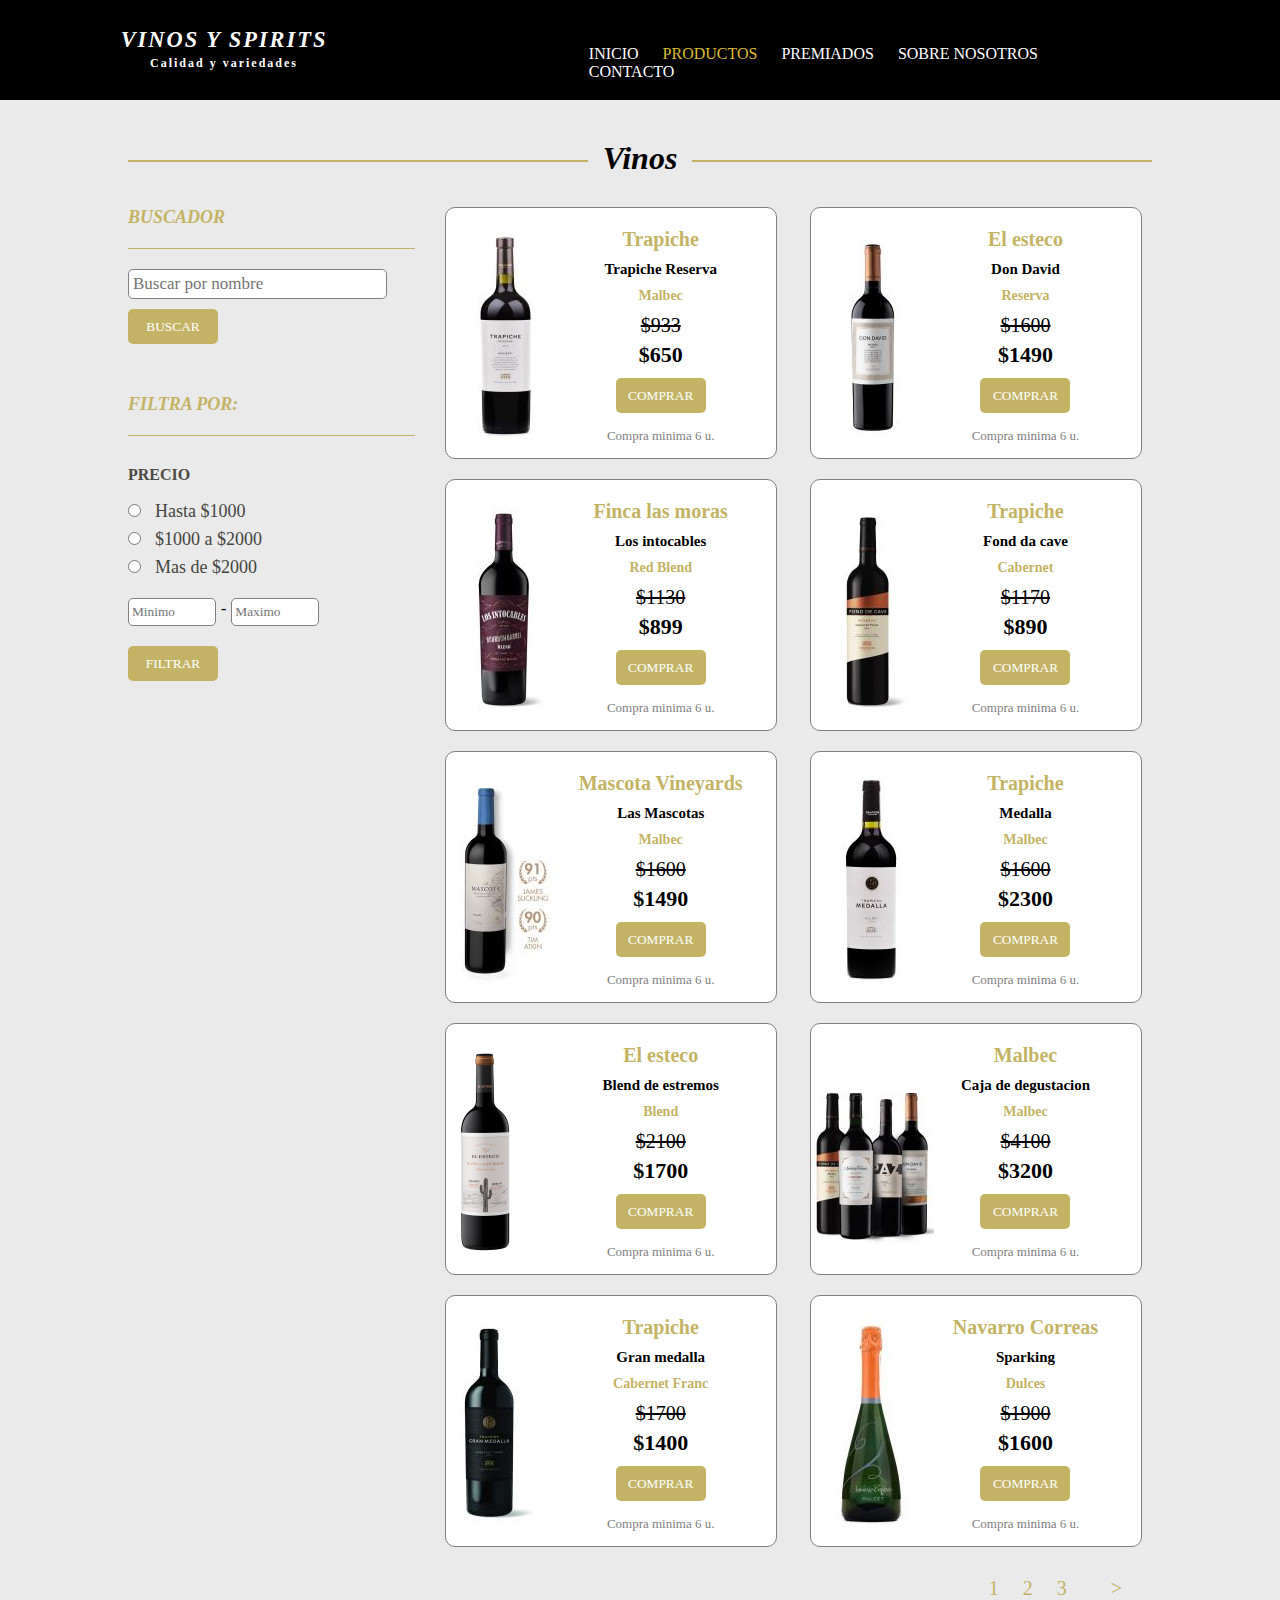
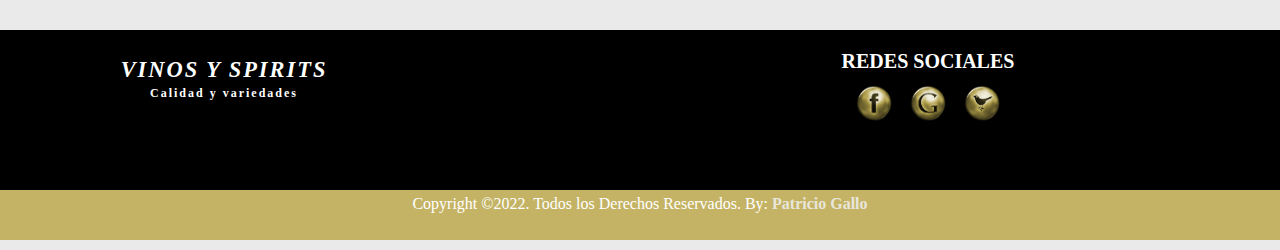
==== commit 4f90444f: "up to date" ====
--- a/index.html
+++ b/index.html
@@ -74,14 +74,17 @@
         <!--    inicio menu -->
         <div class="cuerpo_cajaMenu">
 
-          <!-- <h1>BUSCADOR</h1>
+          <h1>BUSCADOR</h1>
           <div class="cuerpo_lineaMenu"></div>
           <div class="buscador">
-            <form class="" action="index.html" method="post">
-              <input type="text" name="buscar" value="" placeholder="Buscar por nombre">
+            <form class="" action="index.html" method="post" id="buscador">
+              <input type="text" name="buscar" placeholder="Buscar por nombre">
               <button type="Submit" name="button">BUSCAR</button>
             </form>
-          </div> -->
+            <div id="alertaBuscador">
+              
+            </div>
+          </div>
 
           <h1>FILTRA POR:</h1>
 
--- a/style/style.css
+++ b/style/style.css
@@ -613,7 +613,8 @@
 .buscador {
   width: 90%;
   margin-bottom: 40px;
-
+  display: flex;
+  flex-direction: column;
 }
 
 .buscador input{
@@ -626,6 +627,13 @@
   outline: none;
   margin-bottom: 10px;
   margin-top: 10px;
+}
+
+.buscador h4{
+  margin-left: 5px;
+  margin-right: 5px;
+  margin-top: 12px;
+  color: red;
 }
 
 /*-----menu izuierdo filtro-------*/
